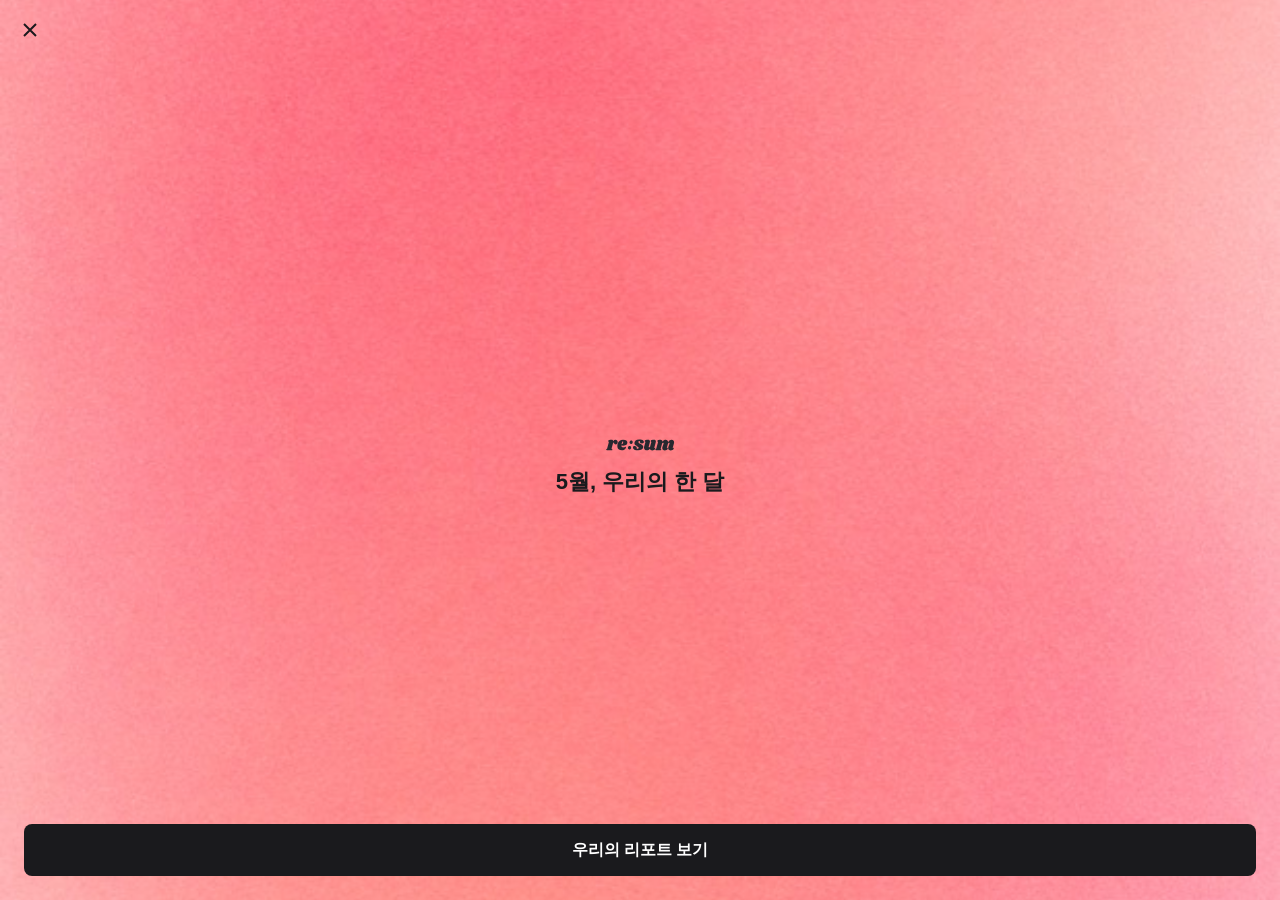
==== report-styles/v2/preview.html @ 9de897e7 "feat(report): v2 월간리포트 디자인 골격 — 9페이지 렌더러 + preview.html - report.js: report-data 파싱→9페이지(커버/brief/ne" ====
<!DOCTYPE html>
<html lang="ko">
<head>
  <meta charset="utf-8" />
  <meta name="viewport" content="width=device-width, initial-scale=1, viewport-fit=cover, maximum-scale=1, user-scalable=no" />
  <title>월간 리포트 — 디자인 프리뷰 (샘플 데이터)</title>
  <link rel="stylesheet" href="report.css" />
  <!--
    ⚠️ 개발용 프리뷰 전용. 실제 리포트는 EF가 report-data를 주입.
    여기 데이터는 모두 가짜 샘플(실 커플 데이터 아님). 사진은 picsum 플레이스홀더.
  -->
  <script id="report-data" type="application/json">
  {
    "config": { "icon_base": "icons/2026-06/", "year": 2026, "month": 5 },
    "meta":   { "year": 2026, "month": 5, "partner_nickname": "민지" },
    "brief":  { "record_count": 8, "photo_count": 15 },
    "newspot": {
      "total": 6,
      "places": [
        { "place_name": "연남동 감성카페", "category": "cafe_dessert" },
        { "place_name": "성수 와인바", "category": "bar" },
        { "place_name": "북한산 둘레길", "category": "nature" },
        { "place_name": "한강 뚝섬공원", "category": "park" }
      ],
      "overflow": 2
    },
    "lastmonth": { "this_count": 8, "last_count": 5 },
    "revisit": [
      {
        "place_name": "우리 첫 데이트 카페",
        "current": { "date": "2026.05.18", "photo_url": "https://picsum.photos/seed/cur1/400" },
        "past":    { "date": "2025.05.20", "photo_url": "https://picsum.photos/seed/past1/400" }
      },
      {
        "place_name": "남산타워",
        "current": { "date": "2026.05.25", "photo_url": null },
        "past":    { "date": "2025.12.24", "photo_url": null }
      }
    ],
    "mainspot": [
      { "category": "cafe_dessert", "count": 5 },
      { "category": "restaurant", "count": 4 },
      { "category": "park", "count": 3 },
      { "category": "culture", "count": 2 },
      { "category": "bar", "count": 1 }
    ],
    "mostlong": {
      "question_text": "이번 달 가장 행복했던 순간은 언제였어?",
      "place_name": "연남동 감성카페",
      "date": "2026.05.18",
      "answer": "사실 별거 아니었는데, 비 오는 날 우산 하나 같이 쓰고 골목길 걸었던 게 제일 기억에 남아. 네가 좋아하는 노래 흥얼거리면서 걷는데 괜히 마음이 몽글몽글해지더라. 다음에도 비 오면 또 그 골목 걷자. 우리만의 산책길로 만들어보자!"
    },
    "first": {
      "place_name": "연남동 감성카페",
      "date": "2026.05.03",
      "photo_url": "https://picsum.photos/seed/first1/500",
      "record_id": "sample-record-id"
    }
  }
  </script>
</head>
<body>
  <script src="report.js" defer></script>
</body>
</html>
---- report-styles/v2/report.css ----
/* ============================================================
 * 월간 리포트 웹뷰 — report.css (v2, 개발 경로)
 * 동결단위 data.json, 표현은 이 파일(서버 수정 가능, 심사 0).
 * SECURITY NOTE: No couple data, tokens, or sensitive values in this file.
 * 1차 골격 — 페이지별 세부는 Figma 실측으로 점진 정밀화.
 * ============================================================ */

/* ---- Pretendard (추후 v2 self-host로 교체) ---- */
@import url("https://cdn.jsdelivr.net/gh/orioncactus/pretendard@v1.3.9/dist/web/static/pretendard.css");

/* ---- 토큰 (app_colors.dart 기준) ---- */
:root {
  --pink200: #F4B8C7;
  --pink500: #ED5276;
  --white:   #FFFFFF;
  --gray50:  #F4F5F7;
  --gray150: #E5E9EE;
  --gray200: #E0E3E7;
  --gray500: #858F9A;
  --gray800: #28282F;
  --gray900: #1A1A1D;

  --pad-h: 24px;                 /* 화면 좌우 기본 패딩 */
  --font: "Pretendard", -apple-system, BlinkMacSystemFont, sans-serif;
}

/* ---- reset ---- */
* { margin: 0; padding: 0; box-sizing: border-box; -webkit-tap-highlight-color: transparent; }
html, body { height: 100%; }
body {
  font-family: var(--font);
  color: var(--gray900);
  background: #fce8ee url("bg_splash.jpg") center / cover no-repeat fixed;
  overflow: hidden;
  -webkit-user-select: none; user-select: none;
  -webkit-font-smoothing: antialiased;
}

/* ============================================================
 * 앱 셸 / 슬라이드
 * ============================================================ */
.report-app { position: fixed; inset: 0; }

.slide {
  position: absolute; inset: 0;
  display: none;
  flex-direction: column;
  align-items: center;
  justify-content: center;       /* 전체 가로세로 center (Notion) */
  padding: calc(env(safe-area-inset-top) + 64px) var(--pad-h)
           calc(env(safe-area-inset-bottom) + 32px);
  text-align: center;
}
.slide.active { display: flex; }

/* ---- 앱바: X 닫기 (모든 슬라이드 상단 좌측) ---- */
.appbar {
  position: absolute; top: calc(env(safe-area-inset-top) + 8px); left: 8px;
  z-index: 30;
}
.appbar .close {
  width: 44px; height: 44px;
  display: flex; align-items: center; justify-content: center;
  background: none; border: 0; cursor: pointer;
}
.appbar .close svg { width: 24px; height: 24px; stroke: var(--gray900); stroke-width: 2; }

/* ---- 프로그레스바 (디테일 슬라이드 상단) ---- */
.progress {
  position: absolute; top: calc(env(safe-area-inset-top) + 18px);
  left: var(--pad-h); right: var(--pad-h);
  display: flex; gap: 4px; z-index: 20;
}
.progress .seg {
  flex: 1; height: 3px; border-radius: 2px;
  background: var(--gray800); opacity: 0.2;
  transition: opacity .2s;
}
.progress .seg.on { opacity: 1; }
.slide.cover .progress { display: none; }     /* 커버엔 프로그레스 없음 */

/* ---- 탭 영역 (좌 0~35% 이전 / 우 65~100% 다음 / 중앙 무동작) ---- */
.tapzone { position: absolute; top: 0; bottom: 0; z-index: 10; }
.tapzone.prev { left: 0; width: 35%; }
.tapzone.next { right: 0; width: 35%; }

/* 콘텐츠는 탭존 위로 */
.slide > .content { position: relative; z-index: 15; width: 100%; max-width: 420px; }

/* ============================================================
 * 공통 타이포
 * ============================================================ */
.headline {
  font-size: 22px; font-weight: 700; line-height: 1.35;
  color: var(--gray900); margin-bottom: 28px;
  word-break: keep-all;
}
.headline .accent { color: var(--pink500); }
.sub { font-size: 15px; color: var(--gray500); }

/* 진입 애니메이션 (first DataSlot / outro / closing) */
@keyframes rise {
  from { opacity: 0; transform: translateY(40px); }
  to   { opacity: 1; transform: translateY(0); }
}
.slide.active .anim { animation: rise .8s ease-out both; }

/* ============================================================
 * 커버 (ReportMain)
 * ============================================================ */
.cover .cover-wrap { display: contents; }
.cover .logo { width: 80px; height: 20px; margin: 0 auto 12px; display: block; }
.cover .title { font-size: 22px; font-weight: 700; }
.cover .wallpaper {
  margin: 36px auto 0; max-width: 280px;
  border-radius: 20px; background: var(--white); padding: 16px 10px;
  -webkit-mask-image: linear-gradient(to bottom, #000 45%, transparent 96%);
          mask-image: linear-gradient(to bottom, #000 45%, transparent 96%);
}
.cover .wallpaper img { width: 100%; display: block; }
.cover .cta {
  position: absolute; left: var(--pad-h); right: var(--pad-h);
  bottom: calc(env(safe-area-inset-bottom) + 24px);
  height: 52px; border-radius: 8px; border: 0;
  background: var(--gray900); color: var(--white);
  font-family: var(--font); font-size: 16px; font-weight: 600;
  z-index: 15; cursor: pointer;
}

/* ============================================================
 * brief — 기록한 추억 N개 / 사진 N장
 * ============================================================ */
.brief .cards { display: flex; flex-direction: column; gap: 16px; align-items: center; }
.brief .card {
  width: 200px; background: var(--white); border-radius: 16px;
  padding: 28px 20px; box-shadow: 0 8px 24px rgba(0,0,0,.06);
}
.brief .card .label { font-size: 14px; color: var(--gray500); margin-bottom: 6px; }
.brief .card .num { font-size: 28px; font-weight: 700; }

/* ============================================================
 * newspot — 새 장소 카드 (회전·겹침)
 * ============================================================ */
.newspot .deck { display: flex; flex-wrap: wrap; gap: 12px; justify-content: center; margin-top: 8px; }
.newspot .spot {
  width: 150px; background: var(--white); border-radius: 16px;
  padding: 20px 12px; box-shadow: 0 8px 24px rgba(237,82,118,.18);
  text-align: center;
}
.newspot .spot .ic {
  width: 48px; height: 48px; border-radius: 50%;
  margin: 0 auto 10px; display: block; background: var(--gray50);
}
.newspot .spot .nm { font-size: 13px; color: var(--gray800); word-break: keep-all; }
.newspot .overflow { margin-top: 16px; font-size: 14px; color: var(--gray500); }

/* ============================================================
 * lastmonth — 막대 그래프 (max 200px)
 * ============================================================ */
.lastmonth .chart {
  display: flex; align-items: flex-end; justify-content: center; gap: 40px;
  height: 240px;
}
.lastmonth .bar-wrap { display: flex; flex-direction: column; align-items: center; gap: 8px; }
.lastmonth .cnt { font-size: 14px; font-weight: 600; }
.lastmonth .bar {
  width: 64px; border-radius: 12px;
  background: var(--gray200);
}
.lastmonth .bar.this { background: linear-gradient(180deg, #F4B8C7, #ED5276); }
.lastmonth .lbl { font-size: 13px; color: var(--gray500); }

/* ============================================================
 * revisit — 폴라로이드 2장 (과거↔당월)
 * ============================================================ */
.revisit .frames { position: relative; height: 380px; margin-top: 8px; }
.revisit .frame {
  position: absolute; width: 200px; background: var(--white);
  border-radius: 12px; padding: 10px 10px 14px; box-shadow: 0 10px 30px rgba(0,0,0,.12);
}
.revisit .frame.past    { left: 8%;  top: 90px; transform: rotate(-7deg); }
.revisit .frame.current { right: 8%; top: 20px; transform: rotate(5deg); }
.revisit .photo {
  width: 100%; aspect-ratio: 1/1; border-radius: 6px; object-fit: cover;
  background: var(--gray150); display: block;
}
.revisit .cap { margin-top: 8px; font-size: 12px; color: var(--gray500); }
.revisit .frame.current .cap { color: var(--pink500); }

/* 사진 없음 폴백: pink200 + 사선 장소명 타일 (MemoryEmptyDetailPhoto) */
.nophoto {
  width: 100%; aspect-ratio: 1/1; border-radius: 6px; overflow: hidden;
  background: var(--pink200); position: relative;
}
.nophoto .tile {
  position: absolute; top: -30%; left: -30%; width: 160%; height: 160%;
  transform: rotate(-30deg);
  display: flex; flex-wrap: wrap; gap: 16px; align-content: center; justify-content: center;
  opacity: .55;
}
.nophoto .tile span { font-size: 13px; color: var(--white); font-weight: 600; white-space: nowrap; }

/* ============================================================
 * mainspot — 카테고리 TOP5 (1~3위 80 / 4~5위 68)
 * ============================================================ */
.mainspot .list { display: flex; flex-direction: column; gap: 10px; width: 100%; }
.mainspot .row {
  display: flex; align-items: center; gap: 12px;
  background: var(--white); border-radius: 16px; padding: 0 16px;
  height: 80px; box-shadow: 0 6px 18px rgba(0,0,0,.05);
}
.mainspot .row.small { height: 68px; }
.mainspot .row .ic { width: 40px; height: 40px; border-radius: 50%; flex: none; background: var(--gray50); }
.mainspot .row .nm { flex: 1; text-align: left; font-size: 15px; font-weight: 600; }
.mainspot .row .ct { font-size: 14px; color: var(--gray500); }

/* ============================================================
 * mostlong — 질문/답변 (길면 스크롤)
 * ============================================================ */
.mostlong .stack { position: relative; width: 100%; }
.mostlong .card {
  position: relative; background: var(--white); border-radius: 16px;
  padding: 24px 20px; box-shadow: 0 8px 24px rgba(0,0,0,.06);
  max-height: 360px; overflow-y: auto; text-align: left;
}
.mostlong .q { font-size: 15px; font-weight: 700; margin-bottom: 4px; }
.mostlong .d { font-size: 12px; color: var(--gray500); margin-bottom: 14px; }
.mostlong .a { font-size: 15px; line-height: 1.6; color: var(--gray800); white-space: pre-wrap; }

/* ============================================================
 * first — 첫 방문 추억 (사진 + 보러가기)
 * ============================================================ */
.first .card {
  width: 240px; margin: 0 auto; background: var(--white);
  border-radius: 16px; padding: 16px; box-shadow: 0 10px 30px rgba(0,0,0,.1);
}
.first .photo, .first .nophoto { width: 100%; aspect-ratio: 1/1; border-radius: 10px; object-fit: cover; display: block; }
.first .nm { margin-top: 12px; font-size: 16px; font-weight: 700; }
.first .d  { font-size: 13px; color: var(--gray500); margin-top: 2px; }
.first .go {
  margin-top: 14px; height: 40px; width: 100%; border: 0; border-radius: 8px;
  background: var(--gray50); color: var(--pink500); font-family: var(--font);
  font-size: 14px; font-weight: 600; cursor: pointer; z-index: 16; position: relative;
}

/* ============================================================
 * outro / closing — 텍스트만 (rise 애니)
 * ============================================================ */
.textonly .headline { margin-bottom: 0; }
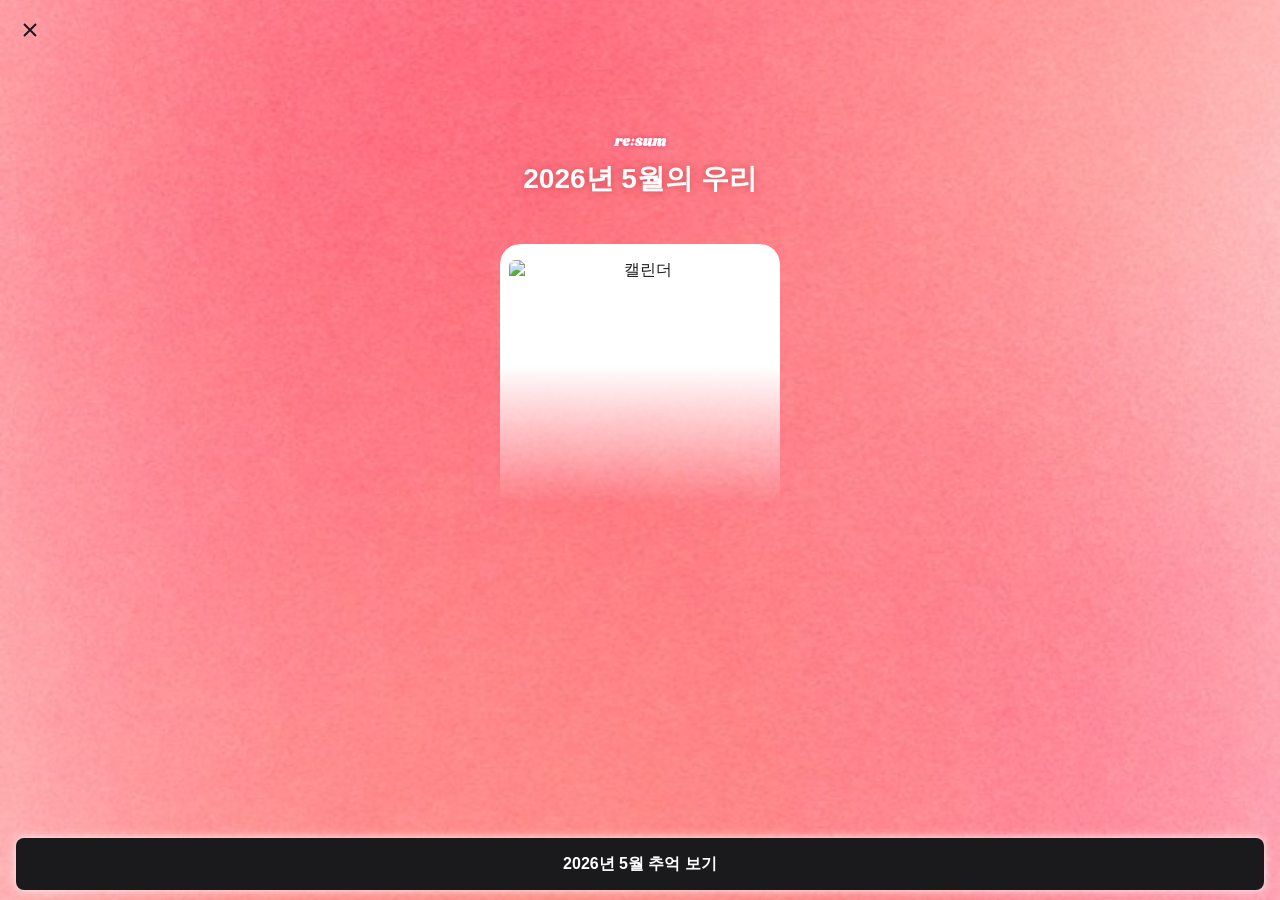
==== commit fb1f4e30: "feat(report): 커버(ReportMain) Figma 실측 정밀화 + BG 정책 분리 - 커버: 상단정렬(headline top176/wallpaper top288/버튼하" ====
--- a/report-styles/v2/preview.html
+++ b/report-styles/v2/preview.html
@@ -13,6 +13,8 @@
   {
     "config": { "icon_base": "icons/2026-06/", "year": 2026, "month": 5 },
     "meta":   { "year": 2026, "month": 5, "partner_nickname": "민지" },
+    "wallpaper_url": "https://picsum.photos/seed/calendar/525/468",
+    "_note": "wallpaper_url은 프리뷰 스탠드인. 실제는 B-1 앱 캡처 캘린더(report-data 계약에 필드 추가 필요)",
     "brief":  { "record_count": 8, "photo_count": 15 },
     "newspot": {
       "total": 6,
--- a/report-styles/v2/report.css
+++ b/report-styles/v2/report.css
@@ -30,11 +30,17 @@
 body {
   font-family: var(--font);
   color: var(--gray900);
-  background: #fce8ee url("bg_splash.jpg") center / cover no-repeat fixed;
+  background: #fce8ee;
   overflow: hidden;
   -webkit-user-select: none; user-select: none;
   -webkit-font-smoothing: antialiased;
 }
+
+/* ---- BG 정책 (ReportMain·ReportDetail 공통) ----
+ * 그라데이션 PNG(1:1.78)를 풀스크린 cover+center, 노치 뒤까지 풀블리드.
+ * 슬라이드는 position:absolute inset:0 이므로 BG가 안전영역 바깥까지 채움. */
+.slide { background: #fce8ee url("bg_detail.jpg") center / cover no-repeat; }
+.slide.cover { background-image: url("bg_splash.jpg"); }
 
 /* ============================================================
  * 앱 셸 / 슬라이드
@@ -106,24 +112,45 @@
 .slide.active .anim { animation: rise .8s ease-out both; }
 
 /* ============================================================
- * 커버 (ReportMain)
- * ============================================================ */
+ * 커버 (ReportMain) — 상단 정렬 (Figma 4678:946280 실측)
+ *   headline top 176 / wallpaper top 288 / 버튼 하단
+ * ============================================================ */
+.slide.cover {
+  justify-content: flex-start;
+  /* status bar(44)+appbar(52)=96, headline top 176 → appbar 아래 80px.
+     safe-top이 status bar(44)를 대체하므로 +132 */
+  padding-top: calc(env(safe-area-inset-top) + 132px);
+}
 .cover .cover-wrap { display: contents; }
-.cover .logo { width: 80px; height: 20px; margin: 0 auto 12px; display: block; }
-.cover .title { font-size: 22px; font-weight: 700; }
+
+.cover .headline-block { display: flex; flex-direction: column; align-items: center; gap: 10px; }
+.cover .logo { width: 80px; height: 20px; display: block; }
+.cover .title {
+  font-size: 28px; font-weight: 700; line-height: 34px;
+  color: var(--white); text-shadow: 0 0 10px #D3494F;
+}
+
+/* wallpaper: 흰 컨테이너 280×270 radius20 + 하단 마스크 페이드 */
 .cover .wallpaper {
-  margin: 36px auto 0; max-width: 280px;
-  border-radius: 20px; background: var(--white); padding: 16px 10px;
+  position: relative; margin-top: 48px;
+  width: 280px; height: 270px;
+  background: var(--white); border-radius: 20px;
   -webkit-mask-image: linear-gradient(to bottom, #000 45%, transparent 96%);
           mask-image: linear-gradient(to bottom, #000 45%, transparent 96%);
 }
-.cover .wallpaper img { width: 100%; display: block; }
+.cover .wallpaper .cal {       /* 캘린더 캡처(날짜부분) ×0.7, 좌우9·상16 인셋 */
+  position: absolute; top: 16px; left: 9px;
+  width: 262.5px; height: 234.15px; object-fit: cover; display: block;
+  border-radius: 6px;
+}
+
 .cover .cta {
-  position: absolute; left: var(--pad-h); right: var(--pad-h);
-  bottom: calc(env(safe-area-inset-bottom) + 24px);
+  position: absolute; left: 16px; right: 16px;
+  bottom: calc(env(safe-area-inset-bottom) + 10px);
   height: 52px; border-radius: 8px; border: 0;
   background: var(--gray900); color: var(--white);
-  font-family: var(--font); font-size: 16px; font-weight: 600;
+  font-family: var(--font); font-size: 16px; font-weight: 600; line-height: 22px;
+  box-shadow: 0 0 10px rgba(255,255,255,.9);
   z-index: 15; cursor: pointer;
 }
 
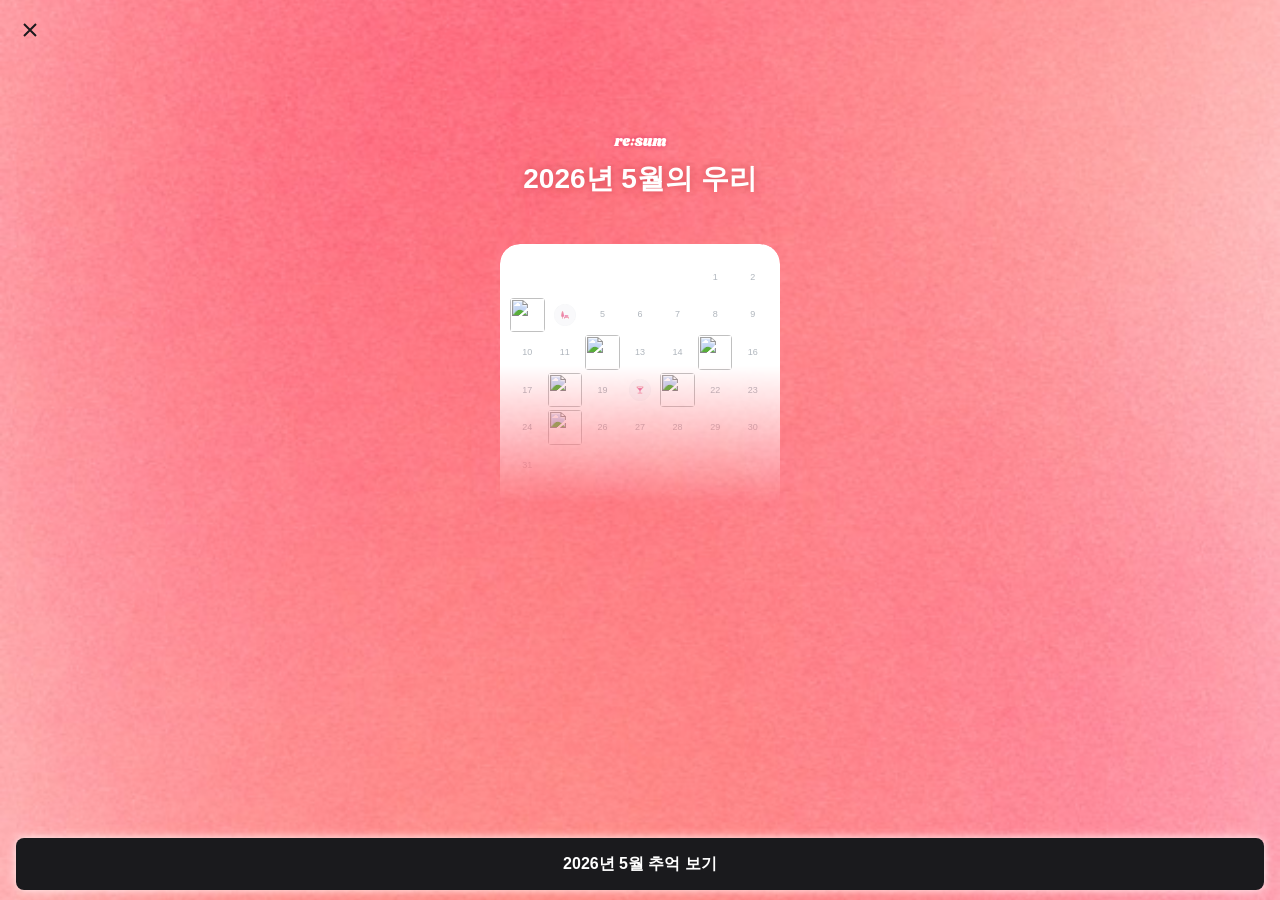
==== commit 2786d070: "feat(report): 커버 캘린더 그리드 (B-1 α) — wallpaper에 달력 렌더 길 B 채택: 캡처 대신 data.calendar로 웹뷰가 달력 직접 렌더(동결=dat" ====
--- a/report-styles/v2/preview.html
+++ b/report-styles/v2/preview.html
@@ -13,8 +13,17 @@
   {
     "config": { "icon_base": "icons/2026-06/", "year": 2026, "month": 5 },
     "meta":   { "year": 2026, "month": 5, "partner_nickname": "민지" },
-    "wallpaper_url": "https://picsum.photos/seed/calendar/525/468",
-    "_note": "wallpaper_url은 프리뷰 스탠드인. 실제는 B-1 앱 캡처 캘린더(report-data 계약에 필드 추가 필요)",
+    "calendar": [
+      { "day": 3,  "photo_url": "https://picsum.photos/seed/c3/80",  "category": "cafe_dessert" },
+      { "day": 4,  "photo_url": null, "category": "park" },
+      { "day": 12, "photo_url": "https://picsum.photos/seed/c12/80", "category": "restaurant" },
+      { "day": 15, "photo_url": "https://picsum.photos/seed/c15/80", "category": "nature" },
+      { "day": 18, "photo_url": "https://picsum.photos/seed/c18/80", "category": "cafe_dessert" },
+      { "day": 20, "photo_url": null, "category": "bar" },
+      { "day": 21, "photo_url": "https://picsum.photos/seed/c21/80", "category": "culture" },
+      { "day": 25, "photo_url": "https://picsum.photos/seed/c25/80", "category": "restaurant" }
+    ],
+    "_note": "calendar는 프리뷰 스탠드인(사진=picsum). 실제는 RPC 집계+EF signed URL(B-1).",
     "brief":  { "record_count": 8, "photo_count": 15 },
     "newspot": {
       "total": 6,
--- a/report-styles/v2/report.css
+++ b/report-styles/v2/report.css
@@ -12,11 +12,17 @@
 :root {
   --pink200: #F4B8C7;
   --pink500: #ED5276;
+  --report-shadow: #FFA7AF;       /* 리포트 카드 살구핑크 그림자 (Figma 실측) */
   --white:   #FFFFFF;
+  --gray10:  #F9F9FB;
   --gray50:  #F4F5F7;
+  --gray100: #ECEFF2;
+  --gray700: #3E3F49;
   --gray150: #E5E9EE;
   --gray200: #E0E3E7;
+  --gray400: #B0B6BD;
   --gray500: #858F9A;
+  --gray600: #646974;
   --gray800: #28282F;
   --gray900: #1A1A1D;
 
@@ -71,9 +77,10 @@
 }
 .appbar .close svg { width: 24px; height: 24px; stroke: var(--gray900); stroke-width: 2; }
 
-/* ---- 프로그레스바 (디테일 슬라이드 상단) ---- */
+/* ---- 프로그레스바 (디테일 슬라이드 상단) ----
+ * 닫기(X) 버튼(앱바 top+8, 44px) 아래에 위치 (Figma ReportDetail). */
 .progress {
-  position: absolute; top: calc(env(safe-area-inset-top) + 18px);
+  position: absolute; top: calc(env(safe-area-inset-top) + 60px);
   left: var(--pad-h); right: var(--pad-h);
   display: flex; gap: 4px; z-index: 20;
 }
@@ -85,21 +92,26 @@
 .progress .seg.on { opacity: 1; }
 .slide.cover .progress { display: none; }     /* 커버엔 프로그레스 없음 */
 
-/* ---- 탭 영역 (좌 0~35% 이전 / 우 65~100% 다음 / 중앙 무동작) ---- */
-.tapzone { position: absolute; top: 0; bottom: 0; z-index: 10; }
+/* ---- 탭 영역 (좌 0~35% 이전 / 우 65~100% 다음 / 중앙 무동작) ----
+ * 탭존이 콘텐츠 위(z20). 콘텐츠는 아래(z5). 클릭 버튼만 탭존 위(z30)로 올림. */
+.tapzone { position: absolute; top: 0; bottom: 0; z-index: 20; }
 .tapzone.prev { left: 0; width: 35%; }
 .tapzone.next { right: 0; width: 35%; }
 
-/* 콘텐츠는 탭존 위로 */
-.slide > .content { position: relative; z-index: 15; width: 100%; max-width: 420px; }
+/* 콘텐츠: 슬라이드 중앙에 세로 스택 (탭존 아래) */
+.slide > .content {
+  position: relative; z-index: 5; width: 100%; max-width: 420px;
+  display: flex; flex-direction: column; align-items: center; gap: 32px;
+}
 
 /* ============================================================
  * 공통 타이포
  * ============================================================ */
-.headline {
-  font-size: 22px; font-weight: 700; line-height: 1.35;
-  color: var(--gray900); margin-bottom: 28px;
+.headline {              /* Figma 실측: Head/24 + 그라데이션 위 흰 글로우 (3개 페이지 합의) */
+  font-size: 24px; font-weight: 700; line-height: 32px;
+  color: var(--gray800); margin-bottom: 28px;
   word-break: keep-all;
+  text-shadow: 0 0 8px var(--white);
 }
 .headline .accent { color: var(--pink500); }
 .sub { font-size: 15px; color: var(--gray500); }
@@ -130,19 +142,25 @@
   color: var(--white); text-shadow: 0 0 10px #D3494F;
 }
 
-/* wallpaper: 흰 컨테이너 280×270 radius20 + 하단 마스크 페이드 */
+/* wallpaper: 흰 컨테이너 280×270 radius20 + 하단 마스크 페이드
+ * 안에 달력 그리드(요일 헤더 없음). 좌우+10/상하+16 마진 = padding. */
 .cover .wallpaper {
   position: relative; margin-top: 48px;
-  width: 280px; height: 270px;
-  background: var(--white); border-radius: 20px;
+  width: 280px; height: 270px; box-sizing: border-box;
+  padding: 16px 10px;
+  background: var(--white); border-radius: 20px; overflow: hidden;
   -webkit-mask-image: linear-gradient(to bottom, #000 45%, transparent 96%);
           mask-image: linear-gradient(to bottom, #000 45%, transparent 96%);
 }
-.cover .wallpaper .cal {       /* 캘린더 캡처(날짜부분) ×0.7, 좌우9·상16 인셋 */
-  position: absolute; top: 16px; left: 9px;
-  width: 262.5px; height: 234.15px; object-fit: cover; display: block;
-  border-radius: 6px;
-}
+/* 달력 그리드 — 7열(요일 정렬), 헤더 없음 */
+.cal-grid { display: grid; grid-template-columns: repeat(7, 1fr); gap: 3px; width: 100%; }
+.cal-cell {
+  position: relative; aspect-ratio: 1 / 1; overflow: hidden;
+  display: flex; align-items: center; justify-content: center;
+}
+.cal-cell .d { font-size: 9px; line-height: 1; color: var(--gray400); }
+.cal-cell .thumb { position: absolute; inset: 0; width: 100%; height: 100%; object-fit: cover; border-radius: 4px; }
+.cal-cell .cat { width: 64%; height: 64%; object-fit: contain; opacity: .85; }
 
 .cover .cta {
   position: absolute; left: 16px; right: 16px;
@@ -151,70 +169,106 @@
   background: var(--gray900); color: var(--white);
   font-family: var(--font); font-size: 16px; font-weight: 600; line-height: 22px;
   box-shadow: 0 0 10px rgba(255,255,255,.9);
-  z-index: 15; cursor: pointer;
-}
-
-/* ============================================================
- * brief — 기록한 추억 N개 / 사진 N장
- * ============================================================ */
-.brief .cards { display: flex; flex-direction: column; gap: 16px; align-items: center; }
-.brief .card {
-  width: 200px; background: var(--white); border-radius: 16px;
-  padding: 28px 20px; box-shadow: 0 8px 24px rgba(0,0,0,.06);
-}
-.brief .card .label { font-size: 14px; color: var(--gray500); margin-bottom: 6px; }
-.brief .card .num { font-size: 28px; font-weight: 700; }
-
-/* ============================================================
- * newspot — 새 장소 카드 (회전·겹침)
- * ============================================================ */
-.newspot .deck { display: flex; flex-wrap: wrap; gap: 12px; justify-content: center; margin-top: 8px; }
-.newspot .spot {
-  width: 150px; background: var(--white); border-radius: 16px;
-  padding: 20px 12px; box-shadow: 0 8px 24px rgba(237,82,118,.18);
-  text-align: center;
-}
-.newspot .spot .ic {
-  width: 48px; height: 48px; border-radius: 50%;
-  margin: 0 auto 10px; display: block; background: var(--gray50);
-}
-.newspot .spot .nm { font-size: 13px; color: var(--gray800); word-break: keep-all; }
-.newspot .overflow { margin-top: 16px; font-size: 14px; color: var(--gray500); }
-
-/* ============================================================
- * lastmonth — 막대 그래프 (max 200px)
- * ============================================================ */
-.lastmonth .chart {
-  display: flex; align-items: flex-end; justify-content: center; gap: 40px;
-  height: 240px;
-}
-.lastmonth .bar-wrap { display: flex; flex-direction: column; align-items: center; gap: 8px; }
-.lastmonth .cnt { font-size: 14px; font-weight: 600; }
-.lastmonth .bar {
-  width: 64px; border-radius: 12px;
-  background: var(--gray200);
-}
-.lastmonth .bar.this { background: linear-gradient(180deg, #F4B8C7, #ED5276); }
-.lastmonth .lbl { font-size: 13px; color: var(--gray500); }
-
-/* ============================================================
- * revisit — 폴라로이드 2장 (과거↔당월)
- * ============================================================ */
-.revisit .frames { position: relative; height: 380px; margin-top: 8px; }
-.revisit .frame {
-  position: absolute; width: 200px; background: var(--white);
-  border-radius: 12px; padding: 10px 10px 14px; box-shadow: 0 10px 30px rgba(0,0,0,.12);
-}
-.revisit .frame.past    { left: 8%;  top: 90px; transform: rotate(-7deg); }
-.revisit .frame.current { right: 8%; top: 20px; transform: rotate(5deg); }
+  z-index: 30; cursor: pointer;       /* 탭존(z20) 위 */
+}
+
+/* ============================================================
+ * brief — 카드 2장(회전·겹침) (Figma 4678:946292)
+ * ============================================================ */
+.brief { gap: 40px; }
+.brief-cards { position: relative; width: 300px; height: 400px; }
+.brief-card {
+  position: absolute; display: flex; flex-direction: column;
+  align-items: center; justify-content: center; gap: 4px;
+  width: 180px; height: 188px; box-sizing: border-box;
+  background: var(--white); border-radius: 16px;
+  box-shadow: 3px 10px 24px 0 var(--report-shadow); text-align: center;
+}
+.brief-card--1 { top: 0; left: 0; transform: rotate(-5.97deg); }
+.brief-card--2 { bottom: 0; right: 0; transform: rotate(11.15deg); }
+.brief-card-label { font-weight: 700; font-size: 16px; line-height: 22px; color: var(--gray500); }
+.brief-card-value { font-weight: 700; font-size: 28px; line-height: 34px; color: var(--gray800); }
+
+/* ============================================================
+ * newspot — 카드 스택 (회전·겹침, 변형별 좌표) (Figma 4672:942726)
+ * ============================================================ */
+.newspot { gap: 24px; }
+.newspot-stack { position: relative; width: 292px; height: 380px; }
+.newspot-card {
+  position: absolute; width: 150px; height: 148px; box-sizing: border-box;
+  display: flex; flex-direction: column; align-items: center; justify-content: center; gap: 16px;
+  padding: 24px 20px; background: var(--white); border-radius: 16px;
+  box-shadow: 0 0 10px 0 var(--report-shadow); overflow: hidden;
+}
+.newspot-icon {
+  flex: none; width: 56px; height: 56px; border-radius: 200px;
+  background: var(--gray10); border: 1px solid var(--gray100);
+  display: flex; align-items: center; justify-content: center;
+}
+.newspot-icon-img { width: 24px; height: 24px; object-fit: contain; }
+.newspot-name {
+  font-weight: 600; font-size: 14px; line-height: 19px; color: var(--gray600);
+  text-shadow: 0 0 8px var(--white);
+  white-space: nowrap; max-width: 110px; overflow: hidden; text-overflow: ellipsis;
+}
+.newspot-overflow { font-weight: 600; font-size: 13px; line-height: 17px; color: var(--gray600); }
+.newspot-stack.q2 .newspot-card:nth-child(1){ left:13px;  top:57px;  transform:rotate(-5.3deg); }
+.newspot-stack.q2 .newspot-card:nth-child(2){ left:125px; top:162px; transform:rotate(11.62deg); }
+.newspot-stack.q3 .newspot-card:nth-child(1){ left:23px;  top:19px;  transform:rotate(11.63deg); }
+.newspot-stack.q3 .newspot-card:nth-child(2){ left:125px; top:122px; transform:rotate(-8.06deg); }
+.newspot-stack.q3 .newspot-card:nth-child(3){ left:32px;  top:226px; transform:rotate(2.02deg); }
+.newspot-stack.q4 .newspot-card:nth-child(1){ left:23px;  top:19px;  transform:rotate(11.63deg); }
+.newspot-stack.q4 .newspot-card:nth-child(2){ left:125px; top:82px;  transform:rotate(-8.06deg); }
+.newspot-stack.q4 .newspot-card:nth-child(3){ left:11px;  top:158px; transform:rotate(-3.11deg); }
+.newspot-stack.q4 .newspot-card:nth-child(4){ left:120px; top:218px; transform:rotate(13.19deg); }
+
+/* ============================================================
+ * lastmonth — 막대 그래프 (max 200px) (Figma 4672:942389)
+ * ============================================================ */
+.lastmonth { gap: 40px; }
+.lastmonth .chart { display: flex; gap: 36px; justify-content: center; align-items: flex-end; }
+.lastmonth .col { display: flex; flex-direction: column; align-items: center; }
+.lastmonth .bar { width: 100px; border-radius: 8px; }
+.lastmonth .bar.win { background: linear-gradient(120.12deg, #FA747A 23.1%, #FB5983 75.2%); }
+.lastmonth .bar.lose { background: rgba(255,255,255,0.8); }
+.lastmonth .cnt {
+  font-weight: 600; font-size: 13px; line-height: 17px;
+  padding: 3px 10px; border-radius: 60px; margin-bottom: 8px; white-space: nowrap;
+}
+.lastmonth .cnt.win  { background: #fff; color: var(--pink500); }
+.lastmonth .cnt.lose { background: rgba(40,40,47,0.6); color: rgba(255,255,255,0.7); }
+.lastmonth .lbl {
+  font-weight: 600; font-size: 15px; line-height: 20px; color: var(--gray800);
+  margin-top: 12px; white-space: nowrap;
+}
+
+/* ============================================================
+ * revisit — 폴라로이드 2장 (Figma 4672:942490)
+ * ============================================================ */
+.revisit .photos { position: relative; width: 100%; max-width: 420px; height: 380px; margin: 0 auto; }
+.revisit .polaroid {
+  position: absolute; left: 50%; top: 50%;
+  width: 220px; box-sizing: border-box; padding: 10px 10px 0;
+  background: var(--white); border-radius: 16px;
+  box-shadow: 3px 10px 10px 0 rgba(255,167,175,0.6);
+}
+.revisit .polaroid--past {
+  transform: translate(calc(-50% - 44.55px), calc(-50% + 47.96px)) rotate(-2.37deg); z-index: 1;
+}
+.revisit .polaroid--current {
+  transform: translate(calc(-50% + 42.99px), calc(-50% - 80.71px)) rotate(4.92deg); z-index: 2;
+}
 .revisit .photo {
-  width: 100%; aspect-ratio: 1/1; border-radius: 6px; object-fit: cover;
-  background: var(--gray150); display: block;
-}
-.revisit .cap { margin-top: 8px; font-size: 12px; color: var(--gray500); }
-.revisit .frame.current .cap { color: var(--pink500); }
-
-/* 사진 없음 폴백: pink200 + 사선 장소명 타일 (MemoryEmptyDetailPhoto) */
+  width: 200px; height: 150px; border-radius: 12px; object-fit: cover; display: block;
+  background: var(--gray150);
+}
+.revisit .caption {
+  height: 49px; display: flex; align-items: center; justify-content: center; white-space: nowrap;
+  font-weight: 600; font-size: 14px; line-height: 19px; color: var(--gray500);
+}
+.revisit .caption--accent { color: var(--pink500); }
+
+/* 사진 없음 폴백: pink200 + 사선 장소명 타일 (공통, MemoryEmptyDetailPhoto) */
 .nophoto {
   width: 100%; aspect-ratio: 1/1; border-radius: 6px; overflow: hidden;
   background: var(--pink200); position: relative;
@@ -228,46 +282,68 @@
 .nophoto .tile span { font-size: 13px; color: var(--white); font-weight: 600; white-space: nowrap; }
 
 /* ============================================================
- * mainspot — 카테고리 TOP5 (1~3위 80 / 4~5위 68)
- * ============================================================ */
-.mainspot .list { display: flex; flex-direction: column; gap: 10px; width: 100%; }
+ * mainspot — 카테고리 TOP5 (전 행 68px·'번', Figma 실측 4672:942860)
+ * ============================================================ */
+.mainspot .rows { display: flex; flex-direction: column; gap: 10px; align-items: center; }
 .mainspot .row {
-  display: flex; align-items: center; gap: 12px;
-  background: var(--white); border-radius: 16px; padding: 0 16px;
-  height: 80px; box-shadow: 0 6px 18px rgba(0,0,0,.05);
+  box-sizing: border-box; display: flex; align-items: center; justify-content: space-between;
+  width: 280px; height: 68px; padding: 0 20px;
+  background: var(--white); border-radius: 16px; box-shadow: 0 2px 10px 0 var(--report-shadow); overflow: hidden;
 }
 .mainspot .row.small { height: 68px; }
-.mainspot .row .ic { width: 40px; height: 40px; border-radius: 50%; flex: none; background: var(--gray50); }
-.mainspot .row .nm { flex: 1; text-align: left; font-size: 15px; font-weight: 600; }
-.mainspot .row .ct { font-size: 14px; color: var(--gray500); }
-
-/* ============================================================
- * mostlong — 질문/답변 (길면 스크롤)
- * ============================================================ */
-.mostlong .stack { position: relative; width: 100%; }
+.mainspot .row-left { display: flex; align-items: center; gap: 8px; flex: 1 1 0; min-width: 0; }
+.mainspot .row-icon { flex: none; width: 20px; height: 20px; object-fit: contain; }
+.mainspot .row-name {
+  flex: 1 1 0; min-width: 0; text-align: left;
+  font-weight: 600; font-size: 16px; line-height: 22px; color: var(--gray700);
+  overflow: hidden; text-overflow: ellipsis; white-space: nowrap;
+}
+.mainspot .row-count {
+  flex: none; width: 48px; text-align: right;
+  font-weight: 600; font-size: 16px; line-height: 22px; color: var(--gray400);
+  text-shadow: 0 0 8px var(--white);
+}
+
+/* ============================================================
+ * mostlong — 질문/답변 (앞카드+흐린 더미, 길면 스크롤) (Figma 4672:943439)
+ * ============================================================ */
+.mostlong .stack { position: relative; width: 280px; height: 340px; }
 .mostlong .card {
-  position: relative; background: var(--white); border-radius: 16px;
-  padding: 24px 20px; box-shadow: 0 8px 24px rgba(0,0,0,.06);
-  max-height: 360px; overflow-y: auto; text-align: left;
-}
-.mostlong .q { font-size: 15px; font-weight: 700; margin-bottom: 4px; }
-.mostlong .d { font-size: 12px; color: var(--gray500); margin-bottom: 14px; }
-.mostlong .a { font-size: 15px; line-height: 1.6; color: var(--gray800); white-space: pre-wrap; }
-
-/* ============================================================
- * first — 첫 방문 추억 (사진 + 보러가기)
- * ============================================================ */
-.first .card {
-  width: 240px; margin: 0 auto; background: var(--white);
-  border-radius: 16px; padding: 16px; box-shadow: 0 10px 30px rgba(0,0,0,.1);
-}
-.first .photo, .first .nophoto { width: 100%; aspect-ratio: 1/1; border-radius: 10px; object-fit: cover; display: block; }
-.first .nm { margin-top: 12px; font-size: 16px; font-weight: 700; }
-.first .d  { font-size: 13px; color: var(--gray500); margin-top: 2px; }
-.first .go {
-  margin-top: 14px; height: 40px; width: 100%; border: 0; border-radius: 8px;
-  background: var(--gray50); color: var(--pink500); font-family: var(--font);
-  font-size: 14px; font-weight: 600; cursor: pointer; z-index: 16; position: relative;
+  position: absolute; top: 0; left: 0; width: 280px; height: 340px; box-sizing: border-box;
+  background: var(--white); border-radius: 16px; padding: 20px 16px;
+  display: flex; flex-direction: column; gap: 16px; align-items: center; overflow: hidden;
+}
+.mostlong .card--main { box-shadow: 3px 10px 24px 0 var(--report-shadow); z-index: 2; }
+.mostlong .card--dummy { transform: rotate(7.38deg); opacity: .5; z-index: 1; }
+.mostlong .q-block { display: flex; flex-direction: column; gap: 8px; align-items: flex-start; width: 100%; }
+.mostlong .q { width: 100%; text-align: left; white-space: pre-wrap; font-weight: 600; font-size: 15px; line-height: 20px; color: var(--gray800); }
+.mostlong .meta { width: 100%; text-align: left; font-weight: 600; font-size: 13px; line-height: 17px; color: var(--gray400); }
+.mostlong .divider { flex: none; width: 100%; height: 1px; background: var(--gray50); }
+.mostlong .a-wrap { width: 100%; flex: 1 1 auto; min-height: 0; overflow-y: auto; }
+.mostlong .a { text-align: left; white-space: pre-wrap; font-weight: 500; font-size: 14px; line-height: 19px; color: var(--gray600); }
+
+/* ============================================================
+ * first — 첫 방문 추억 (사진 + 보러가기, rise 애니) (Figma 4678:946324)
+ * ============================================================ */
+.first { gap: 32px; }
+.first-card {
+  display: flex; flex-direction: column; align-items: center; gap: 15px;
+  width: 100%; max-width: 248px; box-sizing: border-box; padding: 24px 24px 32px;
+  background: var(--white); border-radius: 32px; box-shadow: 0 20px 48px 0 var(--report-shadow);
+}
+.first .photo {
+  display: block; width: 100%; height: 140px; object-fit: cover;
+  border: 6px solid var(--white); border-radius: 22px;
+  box-shadow: 0 4px 13px 0 rgba(70,74,82,0.26); box-sizing: border-box;
+}
+.first-info { display: flex; flex-direction: column; align-items: center; gap: 4px; }
+.first-name { font-weight: 700; font-size: 16px; line-height: 22px; color: var(--gray800); }
+.first-date { font-weight: 500; font-size: 13px; line-height: 17px; color: var(--gray800); opacity: 0.5; }
+.first-go {
+  width: 160px; padding: 10px; border: none; border-radius: 68px;
+  background: var(--gray100); font-family: var(--font);
+  font-weight: 600; font-size: 14px; line-height: 19px; color: var(--pink500);
+  text-align: center; cursor: pointer; position: relative; z-index: 30;
 }
 
 /* ============================================================
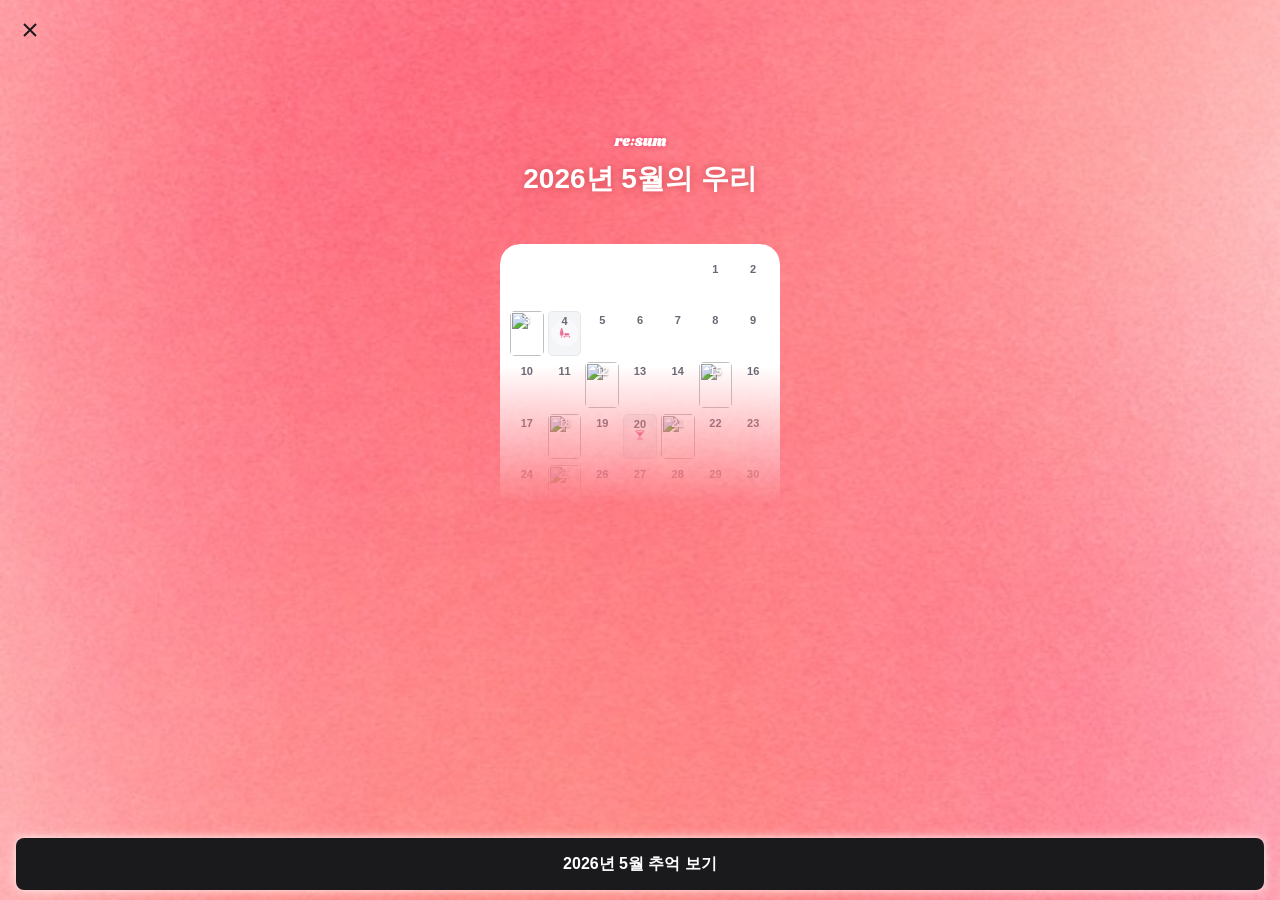
==== commit 005d98c1: "feat(report): 캘린더 앱정합 재구현 + 로딩 프리로드 + 8페이지 Figma 정밀화 캘린더(앱 캘린더탭 기준): - 날짜 숫자 항상 상단중앙 표기(사진날=흰색 오버레이 " ====
--- a/report-styles/v2/preview.html
+++ b/report-styles/v2/preview.html
@@ -39,13 +39,13 @@
     "revisit": [
       {
         "place_name": "우리 첫 데이트 카페",
-        "current": { "date": "2026.05.18", "photo_url": "https://picsum.photos/seed/cur1/400" },
-        "past":    { "date": "2025.05.20", "photo_url": "https://picsum.photos/seed/past1/400" }
+        "current": { "date": "2026-05-18", "photo_url": "https://picsum.photos/seed/cur1/400" },
+        "past":    { "date": "2025-05-20", "photo_url": "https://picsum.photos/seed/past1/400" }
       },
       {
         "place_name": "남산타워",
-        "current": { "date": "2026.05.25", "photo_url": null },
-        "past":    { "date": "2025.12.24", "photo_url": null }
+        "current": { "date": "2026-05-25", "photo_url": null },
+        "past":    { "date": "2025-12-24", "photo_url": null }
       }
     ],
     "mainspot": [
@@ -58,12 +58,12 @@
     "mostlong": {
       "question_text": "이번 달 가장 행복했던 순간은 언제였어?",
       "place_name": "연남동 감성카페",
-      "date": "2026.05.18",
+      "date": "2026-05-18",
       "answer": "사실 별거 아니었는데, 비 오는 날 우산 하나 같이 쓰고 골목길 걸었던 게 제일 기억에 남아. 네가 좋아하는 노래 흥얼거리면서 걷는데 괜히 마음이 몽글몽글해지더라. 다음에도 비 오면 또 그 골목 걷자. 우리만의 산책길로 만들어보자!"
     },
     "first": {
       "place_name": "연남동 감성카페",
-      "date": "2026.05.03",
+      "date": "2026-05-03",
       "photo_url": "https://picsum.photos/seed/first1/500",
       "record_id": "sample-record-id"
     }
--- a/report-styles/v2/report.css
+++ b/report-styles/v2/report.css
@@ -53,6 +53,19 @@
  * ============================================================ */
 .report-app { position: fixed; inset: 0; }
 
+/* ---- 로딩 오버레이 (이미지 프리로드 동안, #1) ---- */
+.report-loader {
+  position: fixed; inset: 0; z-index: 100;
+  display: flex; align-items: center; justify-content: center;
+  background: #fce8ee;
+}
+.report-loader .spinner {
+  width: 30px; height: 30px; border-radius: 50%;
+  border: 3px solid rgba(237,82,118,.25); border-top-color: var(--pink500);
+  animation: spin .8s linear infinite;
+}
+@keyframes spin { to { transform: rotate(360deg); } }
+
 .slide {
   position: absolute; inset: 0;
   display: none;
@@ -110,7 +123,7 @@
 .headline {              /* Figma 실측: Head/24 + 그라데이션 위 흰 글로우 (3개 페이지 합의) */
   font-size: 24px; font-weight: 700; line-height: 32px;
   color: var(--gray800); margin-bottom: 28px;
-  word-break: keep-all;
+  word-break: keep-all; white-space: pre-line;   /* \n 줄바꿈 */
   text-shadow: 0 0 8px var(--white);
 }
 .headline .accent { color: var(--pink500); }
@@ -152,15 +165,22 @@
   -webkit-mask-image: linear-gradient(to bottom, #000 45%, transparent 96%);
           mask-image: linear-gradient(to bottom, #000 45%, transparent 96%);
 }
-/* 달력 그리드 — 7열(요일 정렬), 헤더 없음 */
-.cal-grid { display: grid; grid-template-columns: repeat(7, 1fr); gap: 3px; width: 100%; }
+/* 달력 그리드 — 앱 캘린더탭 동일(요일헤더 없음). 7열, 셀 44:59, 날짜 항상 상단중앙.
+ *   사진날: 사진 cover + 흰색 날짜  /  기록날(사진X): gray50칸+카테고리칩  /  무기록: 흰칸+회색날짜 */
+.cal-grid { display: grid; grid-template-columns: repeat(7, 1fr); column-gap: 4px; row-gap: 6px; width: 100%; }
 .cal-cell {
-  position: relative; aspect-ratio: 1 / 1; overflow: hidden;
-  display: flex; align-items: center; justify-content: center;
-}
-.cal-cell .d { font-size: 9px; line-height: 1; color: var(--gray400); }
-.cal-cell .thumb { position: absolute; inset: 0; width: 100%; height: 100%; object-fit: cover; border-radius: 4px; }
-.cal-cell .cat { width: 64%; height: 64%; object-fit: contain; opacity: .85; }
+  position: relative; aspect-ratio: 44 / 59; border-radius: 5px; overflow: hidden;
+  background: var(--white);
+}
+.cal-cell.empty { background: transparent; }
+.cal-cell.has-rec { background: var(--gray50); border: 1px solid var(--gray150); }
+.cal-cell .cal-photo { position: absolute; inset: 0; width: 100%; height: 100%; object-fit: cover; }
+.cal-cell .cal-cat { position: absolute; top: 48%; left: 50%; transform: translate(-50%, -50%); width: 92%; height: auto; }
+.cal-cell .cal-d {
+  position: absolute; top: 3px; left: 0; right: 0; text-align: center; z-index: 2;
+  font-size: 11px; font-weight: 600; line-height: 13px; color: var(--gray600);
+}
+.cal-cell.has-photo .cal-d { color: var(--white); text-shadow: 0 1px 2px rgba(0,0,0,.45); }
 
 .cover .cta {
   position: absolute; left: 16px; right: 16px;
@@ -176,16 +196,17 @@
  * brief — 카드 2장(회전·겹침) (Figma 4678:946292)
  * ============================================================ */
 .brief { gap: 40px; }
-.brief-cards { position: relative; width: 300px; height: 400px; }
+.brief-cards { position: relative; width: 100%; max-width: 320px; height: 360px; }
 .brief-card {
-  position: absolute; display: flex; flex-direction: column;
+  position: absolute; left: 50%; top: 50%; display: flex; flex-direction: column;
   align-items: center; justify-content: center; gap: 4px;
   width: 180px; height: 188px; box-sizing: border-box;
   background: var(--white); border-radius: 16px;
   box-shadow: 3px 10px 24px 0 var(--report-shadow); text-align: center;
 }
-.brief-card--1 { top: 0; left: 0; transform: rotate(-5.97deg); }
-.brief-card--2 { bottom: 0; right: 0; transform: rotate(11.15deg); }
+/* 아래(우하단) 카드가 맨 앞(z2) — Figma 슬롯중심 기준 오프셋 */
+.brief-card--1 { transform: translate(calc(-50% - 57.21px), calc(-50% - 97.14px)) rotate(-5.97deg); z-index: 1; }
+.brief-card--2 { transform: translate(calc(-50% + 50.13px), calc(-50% + 62.39px)) rotate(11.15deg); z-index: 2; }
 .brief-card-label { font-weight: 700; font-size: 16px; line-height: 22px; color: var(--gray500); }
 .brief-card-value { font-weight: 700; font-size: 28px; line-height: 34px; color: var(--gray800); }
 
@@ -200,27 +221,25 @@
   padding: 24px 20px; background: var(--white); border-radius: 16px;
   box-shadow: 0 0 10px 0 var(--report-shadow); overflow: hidden;
 }
-.newspot-icon {
-  flex: none; width: 56px; height: 56px; border-radius: 200px;
-  background: var(--gray10); border: 1px solid var(--gray100);
-  display: flex; align-items: center; justify-content: center;
-}
-.newspot-icon-img { width: 24px; height: 24px; object-fit: contain; }
+/* 카테고리 아이콘 SVG가 56 원형칩(회색원+테두리+글리프) 자체 → 래퍼 원 없이 직접 56 렌더 */
+.newspot-icon-img { flex: none; width: 56px; height: 56px; object-fit: contain; }
 .newspot-name {
   font-weight: 600; font-size: 14px; line-height: 19px; color: var(--gray600);
   text-shadow: 0 0 8px var(--white);
   white-space: nowrap; max-width: 110px; overflow: hidden; text-overflow: ellipsis;
 }
 .newspot-overflow { font-weight: 600; font-size: 13px; line-height: 17px; color: var(--gray600); }
-.newspot-stack.q2 .newspot-card:nth-child(1){ left:13px;  top:57px;  transform:rotate(-5.3deg); }
-.newspot-stack.q2 .newspot-card:nth-child(2){ left:125px; top:162px; transform:rotate(11.62deg); }
-.newspot-stack.q3 .newspot-card:nth-child(1){ left:23px;  top:19px;  transform:rotate(11.63deg); }
-.newspot-stack.q3 .newspot-card:nth-child(2){ left:125px; top:122px; transform:rotate(-8.06deg); }
-.newspot-stack.q3 .newspot-card:nth-child(3){ left:32px;  top:226px; transform:rotate(2.02deg); }
-.newspot-stack.q4 .newspot-card:nth-child(1){ left:23px;  top:19px;  transform:rotate(11.63deg); }
-.newspot-stack.q4 .newspot-card:nth-child(2){ left:125px; top:82px;  transform:rotate(-8.06deg); }
-.newspot-stack.q4 .newspot-card:nth-child(3){ left:11px;  top:158px; transform:rotate(-3.11deg); }
-.newspot-stack.q4 .newspot-card:nth-child(4){ left:120px; top:218px; transform:rotate(13.19deg); }
+/* 위(top 작은)·앞 카드가 최상위 z. 좌표=292×380 그룹 기준(카드 150×148), Figma 실측 */
+.newspot-stack.q1 .newspot-card:nth-child(1){ left:71px;  top:116px; transform:rotate(0deg);    z-index:1; }
+.newspot-stack.q2 .newspot-card:nth-child(1){ left:125px; top:162px; transform:rotate(11.62deg); z-index:1; }
+.newspot-stack.q2 .newspot-card:nth-child(2){ left:12px;  top:57px;  transform:rotate(-5.3deg);  z-index:2; }
+.newspot-stack.q3 .newspot-card:nth-child(1){ left:32px;  top:226px; transform:rotate(2.02deg);  z-index:1; }
+.newspot-stack.q3 .newspot-card:nth-child(2){ left:125px; top:122px; transform:rotate(-8.06deg); z-index:2; }
+.newspot-stack.q3 .newspot-card:nth-child(3){ left:23px;  top:19px;  transform:rotate(11.63deg); z-index:3; }
+.newspot-stack.q4 .newspot-card:nth-child(1){ left:23px;  top:19px;  transform:rotate(11.63deg); z-index:4; }
+.newspot-stack.q4 .newspot-card:nth-child(2){ left:125px; top:82px;  transform:rotate(-8.06deg); z-index:3; }
+.newspot-stack.q4 .newspot-card:nth-child(3){ left:11px;  top:158px; transform:rotate(-3.11deg); z-index:2; }
+.newspot-stack.q4 .newspot-card:nth-child(4){ left:120px; top:218px; transform:rotate(13.19deg); z-index:1; }
 
 /* ============================================================
  * lastmonth — 막대 그래프 (max 200px) (Figma 4672:942389)
@@ -229,14 +248,14 @@
 .lastmonth .chart { display: flex; gap: 36px; justify-content: center; align-items: flex-end; }
 .lastmonth .col { display: flex; flex-direction: column; align-items: center; }
 .lastmonth .bar { width: 100px; border-radius: 8px; }
-.lastmonth .bar.win { background: linear-gradient(120.12deg, #FA747A 23.1%, #FB5983 75.2%); }
-.lastmonth .bar.lose { background: rgba(255,255,255,0.8); }
+.lastmonth .bar.this { background: linear-gradient(120.12deg, #FA747A 23.1%, #FB5983 75.2%); }
+.lastmonth .bar.last { background: rgba(255,255,255,0.8); }
 .lastmonth .cnt {
   font-weight: 600; font-size: 13px; line-height: 17px;
   padding: 3px 10px; border-radius: 60px; margin-bottom: 8px; white-space: nowrap;
 }
-.lastmonth .cnt.win  { background: #fff; color: var(--pink500); }
-.lastmonth .cnt.lose { background: rgba(40,40,47,0.6); color: rgba(255,255,255,0.7); }
+.lastmonth .cnt.this { background: #fff; color: var(--pink500); }
+.lastmonth .cnt.last { background: rgba(40,40,47,0.6); color: rgba(255,255,255,0.7); }
 .lastmonth .lbl {
   font-weight: 600; font-size: 15px; line-height: 20px; color: var(--gray800);
   margin-top: 12px; white-space: nowrap;
@@ -284,13 +303,13 @@
 /* ============================================================
  * mainspot — 카테고리 TOP5 (전 행 68px·'번', Figma 실측 4672:942860)
  * ============================================================ */
-.mainspot .rows { display: flex; flex-direction: column; gap: 10px; align-items: center; }
+.mainspot .rows { display: flex; flex-direction: column; gap: 10px; align-items: stretch; width: 100%; max-width: 340px; }
 .mainspot .row {
   box-sizing: border-box; display: flex; align-items: center; justify-content: space-between;
-  width: 280px; height: 68px; padding: 0 20px;
+  width: 100%; height: 68px; padding: 0 20px;
   background: var(--white); border-radius: 16px; box-shadow: 0 2px 10px 0 var(--report-shadow); overflow: hidden;
 }
-.mainspot .row.small { height: 68px; }
+.mainspot .row.tall { height: 80px; }   /* 1~3행=80 / 4~5행=68 */
 .mainspot .row-left { display: flex; align-items: center; gap: 8px; flex: 1 1 0; min-width: 0; }
 .mainspot .row-icon { flex: none; width: 20px; height: 20px; object-fit: contain; }
 .mainspot .row-name {
@@ -317,7 +336,8 @@
 .mostlong .card--dummy { transform: rotate(7.38deg); opacity: .5; z-index: 1; }
 .mostlong .q-block { display: flex; flex-direction: column; gap: 8px; align-items: flex-start; width: 100%; }
 .mostlong .q { width: 100%; text-align: left; white-space: pre-wrap; font-weight: 600; font-size: 15px; line-height: 20px; color: var(--gray800); }
-.mostlong .meta { width: 100%; text-align: left; font-weight: 600; font-size: 13px; line-height: 17px; color: var(--gray400); }
+.mostlong .place { width: 100%; text-align: left; font-weight: 600; font-size: 13px; line-height: 17px; color: var(--gray600); }
+.mostlong .date  { width: 100%; text-align: left; font-weight: 600; font-size: 13px; line-height: 17px; color: var(--gray400); }
 .mostlong .divider { flex: none; width: 100%; height: 1px; background: var(--gray50); }
 .mostlong .a-wrap { width: 100%; flex: 1 1 auto; min-height: 0; overflow-y: auto; }
 .mostlong .a { text-align: left; white-space: pre-wrap; font-weight: 500; font-size: 14px; line-height: 19px; color: var(--gray600); }
@@ -331,11 +351,15 @@
   width: 100%; max-width: 248px; box-sizing: border-box; padding: 24px 24px 32px;
   background: var(--white); border-radius: 32px; box-shadow: 0 20px 48px 0 var(--report-shadow);
 }
-.first .photo {
-  display: block; width: 100%; height: 140px; object-fit: cover;
-  border: 6px solid var(--white); border-radius: 22px;
-  box-shadow: 0 4px 13px 0 rgba(70,74,82,0.26); box-sizing: border-box;
-}
+/* 대표 사진 2장 폴라로이드 겹침 (R-004 완성 페이지 패턴) */
+.first .pp-frame { position: relative; width: 100%; height: 132px; }
+.first .pp {
+  position: absolute; border: 6px solid var(--white); border-radius: 22px;
+  box-shadow: 0 4px 13px 0 rgba(70,74,82,0.26); overflow: hidden; box-sizing: border-box;
+}
+.first .pp-front { width: 94px; height: 94px; left: 30px; top: 8px;  transform: rotate(-15deg); z-index: 2; }
+.first .pp-back  { width: 84px; height: 84px; left: 67px; top: 28px; transform: rotate(15deg);  z-index: 1; }
+.first .pp-img   { width: 100%; height: 100%; object-fit: cover; border-radius: 16px; display: block; }
 .first-info { display: flex; flex-direction: column; align-items: center; gap: 4px; }
 .first-name { font-weight: 700; font-size: 16px; line-height: 22px; color: var(--gray800); }
 .first-date { font-weight: 500; font-size: 13px; line-height: 17px; color: var(--gray800); opacity: 0.5; }
